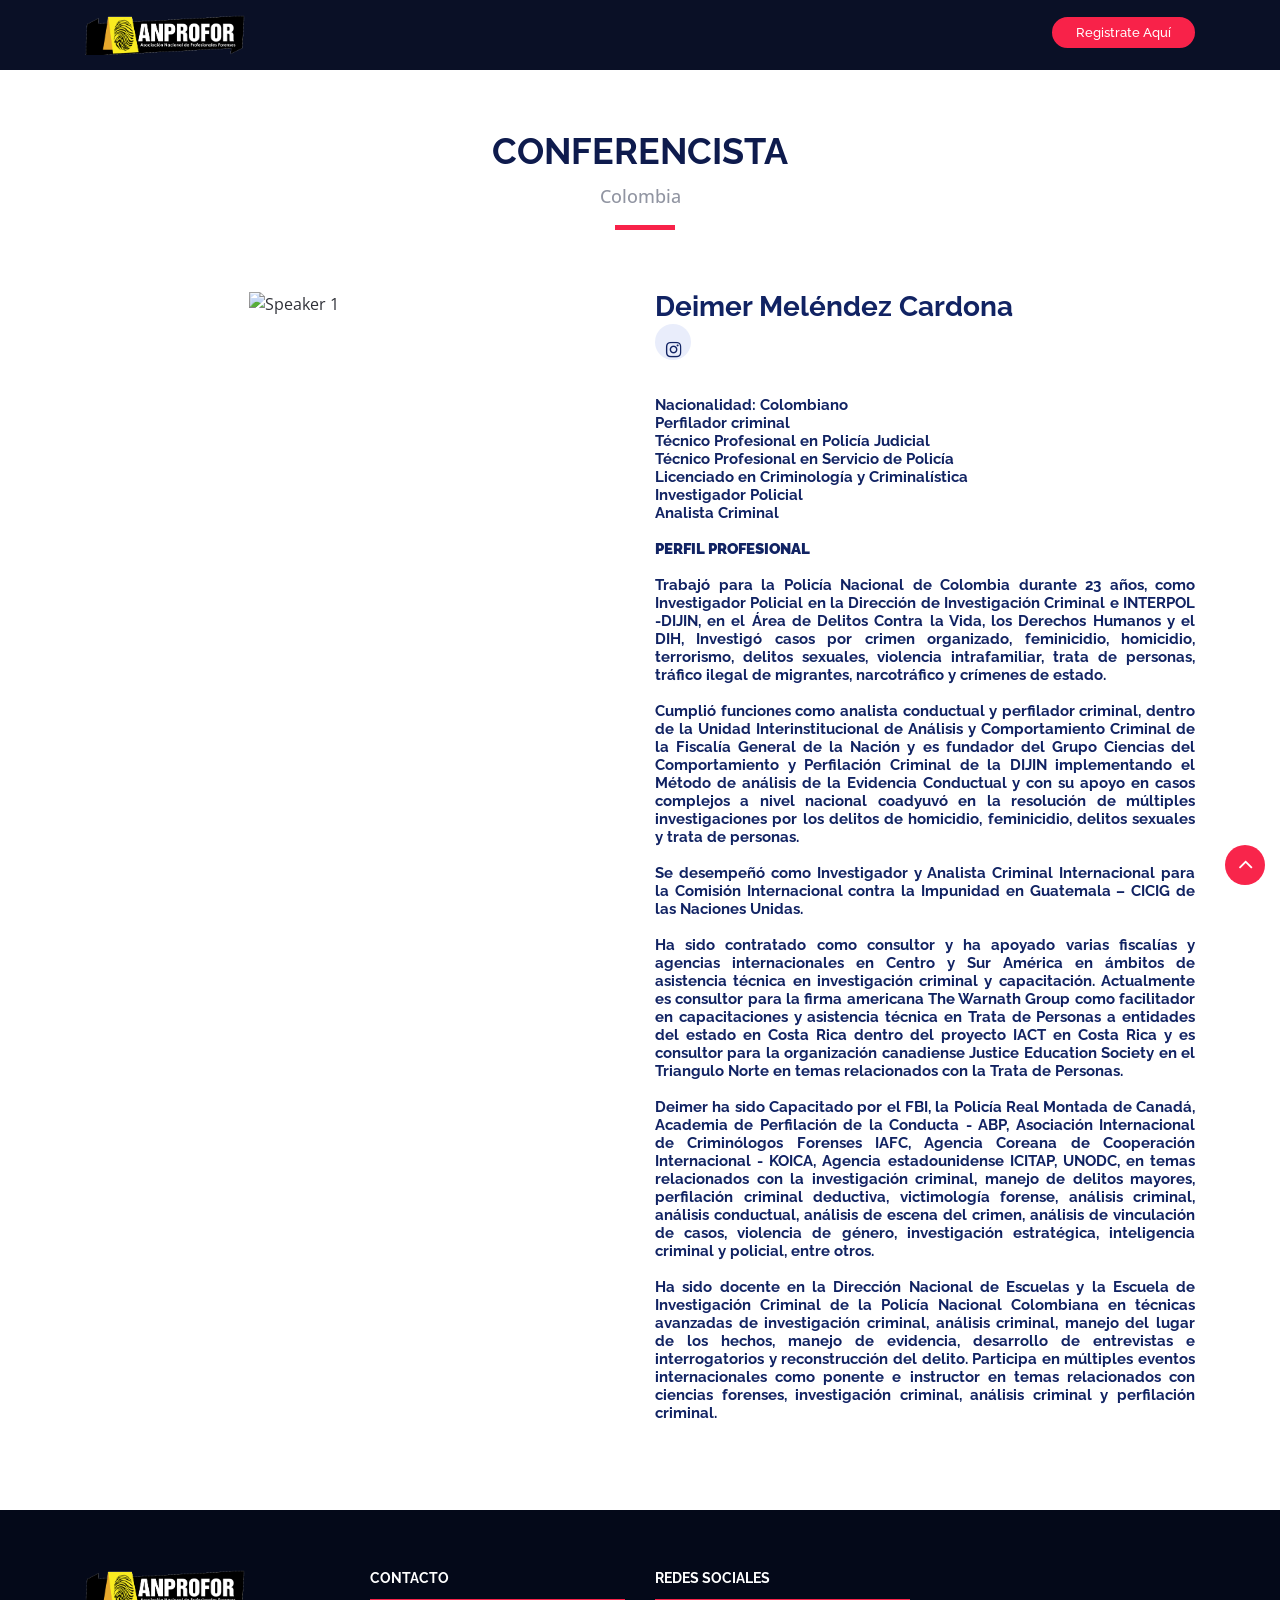
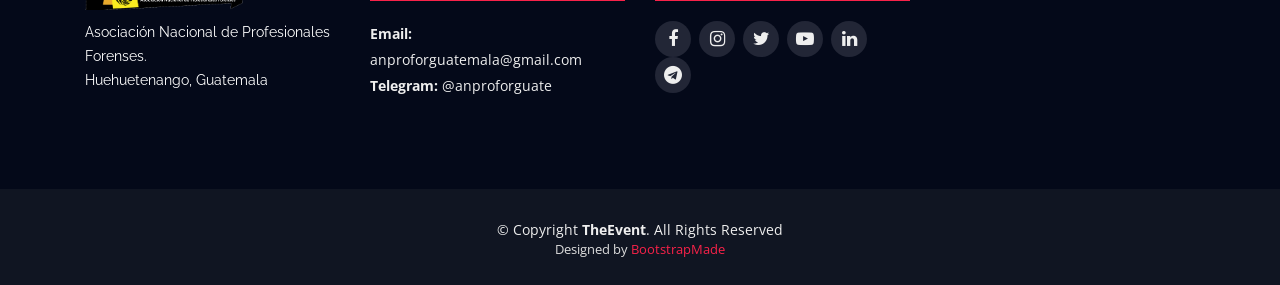
==== deimer.html @ 6fed06ab "Add files via upload" ====
<!DOCTYPE html>
<html lang="en">

<head>
  <meta charset="utf-8">
  <title>ANPROFOR - GUATEMALA</title>
  <meta content="width=device-width, initial-scale=1.0" name="viewport">
  <meta content="" name="keywords">
  <meta content="" name="description">

  <!-- Favicons -->
  <link href="img/favicon.png" rel="icon">
  <link href="img/apple-touch-icon.png" rel="apple-touch-icon">

  <!-- Google Fonts -->
  <link href="https://fonts.googleapis.com/css?family=Open+Sans:300,300i,400,400i,700,700i|Raleway:300,400,500,700,800" rel="stylesheet">

  <!-- Bootstrap CSS File -->
  <link href="lib/bootstrap/css/bootstrap.min.css" rel="stylesheet">

  <!-- Libraries CSS Files -->
  <link href="lib/font-awesome/css/font-awesome.min.css" rel="stylesheet">
  <link href="lib/animate/animate.min.css" rel="stylesheet">
  <link href="lib/venobox/venobox.css" rel="stylesheet">
  <link href="lib/owlcarousel/assets/owl.carousel.min.css" rel="stylesheet">

  <!-- Main Stylesheet File -->
  <link href="css/style.css" rel="stylesheet">

  <!-- =======================================================
    Theme Name: TheEvent
    Theme URL: https://bootstrapmade.com/theevent-conference-event-bootstrap-template/
    Author: BootstrapMade.com
    License: https://bootstrapmade.com/license/
  ======================================================= -->
</head>

<body>

  <!--==========================
    Header
  ============================-->
  <header id="header" class="header-fixed">
    <div class="container">

      <div id="logo" class="pull-left">
        <!-- Uncomment below if you prefer to use a text logo -->
        <!-- <h1><a href="#main">C<span>o</span>nf</a></h1>-->
        <a href="index.html#intro" class="scrollto"><img src="img/anpro2.png" alt="" title=""></a>
      </div>

      <nav id="nav-menu-container">
        <ul class="nav-menu">
          <li class="buy-tickets"><a href="https://forms.gle/Q6RXv6xpK8Po5b9C6">Registrate Aquí</a></li>
        </ul>
      </nav><!-- #nav-menu-container -->
    </div>
  </header><!-- #header -->

  <main id="main" class="main-page">

    <!--==========================
      Speaker Details Section
    ============================-->
    <section id="speakers-details" class="wow fadeIn">
      <div class="container">
        <div class="section-header">
          <h2>Conferencista</h2>
          <p>Colombia</p>
        </div>

        <div class="row">
          <div class="col-md-6">
           &nbsp&nbsp&nbsp&nbsp&nbsp&nbsp&nbsp&nbsp&nbsp&nbsp&nbsp&nbsp&nbsp&nbsp&nbsp&nbsp&nbsp&nbsp&nbsp&nbsp&nbsp&nbsp&nbsp&nbsp&nbsp&nbsp&nbsp&nbsp&nbsp&nbsp&nbsp&nbsp&nbsp&nbsp&nbsp&nbsp&nbsp&nbsp&nbsp&nbsp <img src="img/speakers/Deimer.jpg" alt="Speaker 1" class="img-fluid" width="250" height="250"  align="center">
          </div>

          <div class="col-md-6">
            <div class="details">
              <h2>Deimer Meléndez Cardona</2>
              <div class="social">                
              <a href="https://www.instagram.com/deimer_melendez/"> <i class="fa fa-instagram" aria-hidden="true"></i> </a>
                
              </div>
              <p align="justify">
                <br> Nacionalidad: Colombiano
                <br> Perfilador criminal
                <br> Técnico Profesional en Policía Judicial 
                <br> Técnico Profesional en Servicio de Policía
                <br> Licenciado en Criminología y Criminalística
                <br> Investigador Policial
                <br> Analista Criminal
               
                <br>
                <br><b>PERFIL PROFESIONAL</b>
                <br>
                <br> Trabajó para la Policía Nacional de Colombia durante 23 años, como Investigador Policial en la Dirección de Investigación Criminal e INTERPOL -DIJIN, en el Área de Delitos Contra la Vida, los Derechos Humanos y el DIH, Investigó casos por crimen organizado, feminicidio, homicidio, terrorismo, delitos sexuales, violencia intrafamiliar, trata de personas, tráfico ilegal de migrantes, narcotráfico y crímenes de estado.
                <br>
                <br> Cumplió funciones como analista conductual y perfilador criminal, dentro de la Unidad Interinstitucional de Análisis y Comportamiento Criminal de la Fiscalía General de la Nación y es fundador del Grupo Ciencias del Comportamiento y Perfilación Criminal de la DIJIN implementando el Método de análisis de la Evidencia Conductual y con su apoyo en casos complejos a nivel nacional coadyuvó en la resolución de múltiples investigaciones por los delitos de homicidio, feminicidio, delitos sexuales y trata de personas.
                <br>
                <br> Se desempeñó como Investigador y Analista Criminal Internacional para la Comisión Internacional contra la Impunidad en Guatemala – CICIG de las Naciones Unidas. 
                <br>
                <br> Ha sido contratado como consultor y ha apoyado varias fiscalías y agencias internacionales en Centro y Sur América en ámbitos de asistencia técnica en investigación criminal y capacitación. Actualmente es consultor para la firma americana The Warnath Group como facilitador en capacitaciones y asistencia técnica en Trata de Personas a entidades del estado en Costa Rica dentro del proyecto IACT en Costa Rica y es consultor para la organización canadiense Justice Education Society en el Triangulo Norte en temas relacionados con la Trata de Personas.
                <br>
                <br> Deimer ha sido Capacitado por el FBI, la Policía Real Montada de Canadá, Academia de Perfilación de la Conducta - ABP, Asociación Internacional de Criminólogos Forenses IAFC, Agencia Coreana de Cooperación Internacional - KOICA,  Agencia estadounidense ICITAP, UNODC, en temas relacionados con la investigación criminal, manejo de delitos mayores, perfilación criminal deductiva, victimología forense, análisis criminal, análisis conductual, análisis de escena del crimen, análisis de vinculación de casos, violencia de género, investigación estratégica, inteligencia criminal y policial, entre otros.
                <br>
                <br> Ha sido docente en la Dirección Nacional de Escuelas y la Escuela de Investigación Criminal de la Policía Nacional Colombiana en técnicas avanzadas de investigación criminal, análisis criminal, manejo del lugar de los hechos, manejo de evidencia, desarrollo de entrevistas e interrogatorios y reconstrucción del delito. Participa en múltiples eventos internacionales como ponente e instructor en temas relacionados con ciencias forenses, investigación criminal, análisis criminal y perfilación criminal.
                <br>
                <br>
              </p>
 
             
            </div>
          </div>
          
                

          
          
          
          
          
        </div>
      </div>

    </section>

  </main>


  <!--==========================
    Footer
  ============================-->
  <footer id="footer">
    <div class="footer-top">
      <div class="container">
        <div class="row">

          <div class="col-lg-3 col-md-6 footer-info">
            <img src="img/anpro2.png" alt="ANPROFOR">
            <p>Asociación Nacional de Profesionales Forenses.</p>
            <p>Huehuetenango, Guatemala</p>
          </div>

          
          <div class="col-lg-3 col-md-6 footer-contact">
            <h4>Contacto</h4>
           <p> <strong>Email:</strong> anproforguatemala@gmail.com 
            <br> <strong>Telegram:</strong> @anproforguate
            
          </div>


            <div class="col-lg-3 col-md-6 footer-contact">
            <h4>Redes Sociales</h4>
                        
            <div class="social-links">
              <a href="https://www.facebook.com/ANPROFOR/" class="facebook"><i class="fa fa-facebook"></i></a>
              <a href="https://www.instagram.com/anproforguate/?hl=es-la" class="instagram"><i class="fa fa-instagram"></i></a>
              <a href="https://twitter.com/anprofor" class="twitter"><i class="fa fa-twitter"></i></a>
              <a href="https://www.youtube.com/@anproforguate6027/streams" class="twitter"><i class="fa fa-youtube-play"></i></a> 
              <a href="https://www.linkedin.com/company/81955512" class="twitter"><i class="fa fa-linkedin" aria-hidden="true"></i></a>
              <a href="https://t.me/anprofor" class="twitter"><i class="fa fa-telegram" aria-hidden="true"></i></a> 


             </div>

          </div>

        </div>
      </div>
    </div>

    <div class="container">
      <div class="copyright">
        &copy; Copyright <strong>TheEvent</strong>. All Rights Reserved
      </div>
      <div class="credits">
        <!--
          All the links in the footer should remain intact.
          You can delete the links only if you purchased the pro version.
          Licensing information: https://bootstrapmade.com/license/
          Purchase the pro version with working PHP/AJAX contact form: https://bootstrapmade.com/buy/?theme=TheEvent
        -->
        Designed by <a href="https://bootstrapmade.com/">BootstrapMade</a>
      </div>
    </div>
  </footer><!-- #footer -->

  <a href="#" class="back-to-top"><i class="fa fa-angle-up"></i></a>

  <!-- JavaScript Libraries -->
  <script src="lib/jquery/jquery.min.js"></script>
  <script src="lib/jquery/jquery-migrate.min.js"></script>
  <script src="lib/bootstrap/js/bootstrap.bundle.min.js"></script>
  <script src="lib/easing/easing.min.js"></script>
  <script src="lib/superfish/hoverIntent.js"></script>
  <script src="lib/superfish/superfish.min.js"></script>
  <script src="lib/wow/wow.min.js"></script>
  <script src="lib/venobox/venobox.min.js"></script>
  <script src="lib/owlcarousel/owl.carousel.min.js"></script>

  <!-- Contact Form JavaScript File -->
  <script src="contactform/contactform.js"></script>

  <!-- Template Main Javascript File -->
  <script src="js/main.js"></script>
</body>

</html>
---- css/style.css ----
/*
  Theme Name: TheEvent
  Theme URL: https://bootstrapmade.com/theevent-conference-event-bootstrap-template/
  Author: BootstrapMade.com
  License: https://bootstrapmade.com/license/
*/

/*--------------------------------------------------------------
# General
--------------------------------------------------------------*/

body {
  background: #fff;
  color: #2f3138;
  font-family: "Open Sans", sans-serif;
}

a {
  color: #f82249;
  transition: 0.5s;
}

a:hover,
a:active,
a:focus {
  color: #f8234a;
  outline: none;
  text-decoration: none;
}

p {
  padding: 0;
  margin: 0 0 30px 0;
}

h1,
h2,
h3,
h4,
h5,
h6 {
  font-family: "Raleway", sans-serif;
  font-weight: 400;
  margin: 0 0 20px 0;
  padding: 0;
  color: #0e1b4d;
}

.main-page {
  margin-top: 70px;
}

.wow {
  visibility: hidden;
}

/* Prelaoder */

#preloader {
  position: fixed;
  left: 0;
  top: 0;
  z-index: 999;
  width: 100%;
  height: 100%;
  overflow: visible;
  background: #fff url("../img/preloader.svg") no-repeat center center;
}

/* Back to top button */

.back-to-top {
  position: fixed;
  display: none;
  background: #f82249;
  color: #fff;
  width: 40px;
  height: 40px;
  text-align: center;
  border-radius: 50px;
  right: 15px;
  bottom: 15px;
  transition: background 0.5s ease-in-out;
}

.back-to-top i {
  font-size: 24px;
  padding-top: 6px;
}

.back-to-top:focus {
  background: #e0072f;
  color: #fff;
  outline: none;
}

.back-to-top:hover {
  background: #e0072f;
  color: #fff;
}

/* Sections Header
--------------------------------*/

.section-header {
  margin-bottom: 60px;
  position: relative;
  padding-bottom: 20px;
}

.section-header::before {
  content: '';
  position: absolute;
  display: block;
  width: 60px;
  height: 5px;
  background: #f82249;
  bottom: 0;
  left: calc(50% - 25px);
}

.section-header h2 {
  font-size: 36px;
  text-transform: uppercase;
  text-align: center;
  font-weight: 700;
  margin-bottom: 10px;
}

.section-header p {
  text-align: center;
  padding: 0;
  margin: 0;
  font-size: 18px;
  font-weight: 500;
  color: #9195a2;
}

.section-with-bg {
  background-color: #f6f7fd;
}

/*--------------------------------------------------------------
# Header
--------------------------------------------------------------*/

#header {
  height: 90px;
  padding: 25px 0;
  position: fixed;
  left: 0;
  top: 0;
  right: 0;
  transition: all 0.5s;
  z-index: 997;
}

#header.header-scrolled,
#header.header-fixed {
  background: rgba(6, 12, 34, 0.98);
  height: 70px;
  padding: 15px 0;
  transition: all 0.5s;
}

#header #logo h1 {
  font-size: 36px;
  margin: 0;
  padding: 6px 0;
  line-height: 1;
  font-family: "Raleway", sans-serif;
  font-weight: 700;
  letter-spacing: 3px;
  text-transform: uppercase;
}

#header #logo h1 span {
  color: #f82249;
}

#header #logo h1 a,
#header #logo h1 a:hover {
  color: #fff;
}

#header #logo img {
  padding: 0;
  margin: 0;
  max-height: 40px;
}

/*--------------------------------------------------------------
# Navigation Menu
--------------------------------------------------------------*/

/* Nav Menu Essentials */

.nav-menu,
.nav-menu * {
  margin: 0;
  padding: 0;
  list-style: none;
}

.nav-menu ul {
  position: absolute;
  display: none;
  top: 100%;
  left: 0;
  z-index: 99;
}

.nav-menu li {
  position: relative;
  white-space: nowrap;
}

.nav-menu > li {
  float: left;
}

.nav-menu li:hover > ul,
.nav-menu li.sfHover > ul {
  display: block;
}

.nav-menu ul ul {
  top: 0;
  left: 100%;
}

.nav-menu ul li {
  min-width: 180px;
}

/* Nav Menu Arrows */

.sf-arrows .sf-with-ul {
  padding-right: 30px;
}

.sf-arrows .sf-with-ul:after {
  content: "\f107";
  position: absolute;
  right: 15px;
  font-family: FontAwesome;
  font-style: normal;
  font-weight: normal;
}

.sf-arrows ul .sf-with-ul:after {
  content: "\f105";
}

/* Nav Meu Container */

#nav-menu-container {
  float: right;
  margin: 0;
}

/* Nav Meu Styling */

.nav-menu a {
  padding: 8px;
  text-decoration: none;
  display: inline-block;
  color: rgba(202, 206, 221, 0.8);
  font-family: "Raleway", sans-serif;
  font-weight: 600;
  font-size: 14px;
  outline: none;
}

.nav-menu .menu-active a,
.nav-menu a:hover {
  color: #fff;
}

.nav-menu > li {
  margin-left: 8px;
}

.nav-menu > li > a:before {
  content: "";
  position: absolute;
  width: 0;
  height: 2px;
  bottom: 0;
  left: 0;
  background-color: #f82249;
  visibility: hidden;
  transition: all 0.3s ease-in-out 0s;
}

.nav-menu a:hover:before,
.nav-menu li:hover > a:before,
.nav-menu .menu-active > a:before {
  visibility: visible;
  width: 100%;
}

.nav-menu li.buy-tickets a {
  color: #fff;
  background: #f82249;
  padding: 7px 22px;
  border-radius: 50px;
  border: 2px solid #f82249;
  transition: all ease-in-out 0.3s;
  font-weight: 500;
  margin-left: 8px;
  margin-top: 2px;
  line-height: 1;
  font-size: 13px;
}

.nav-menu li.buy-tickets a:hover {
  background: none;
}

.nav-menu li.buy-tickets:hover a:before,
.nav-menu li.buy-tickets.menu-active a:before {
  visibility: hidden;
}

.nav-menu ul {
  margin: 4px 0 0 0;
  padding: 10px;
  box-shadow: 0px 0px 30px rgba(127, 137, 161, 0.25);
  background: #fff;
  border-radius: 3px;
}

.nav-menu ul li {
  transition: 0.3s;
}

.nav-menu ul li a {
  padding: 10px;
  color: #060c22;
  transition: 0.3s;
  display: block;
  font-size: 13px;
  text-transform: none;
  border-radius: 3px;
}

.nav-menu ul li:hover > a {
  background: #f82249;
  color: #fff;
}

.nav-menu ul ul {
  margin: 0;
}

/* Mobile Nav Toggle */

#mobile-nav-toggle {
  position: fixed;
  right: 0;
  top: 0;
  z-index: 999;
  margin: 15px 15px 0 0;
  border: 0;
  background: none;
  font-size: 24px;
  display: none;
  transition: all 0.4s;
  outline: none;
  cursor: pointer;
}

#mobile-nav-toggle i {
  color: #fff;
}

/* Mobile Nav Styling */

#mobile-nav {
  position: fixed;
  top: 0;
  padding-top: 18px;
  bottom: 0;
  z-index: 998;
  background: rgba(6, 12, 34, 0.9);
  left: -260px;
  width: 260px;
  overflow-y: auto;
  transition: 0.4s;
}

#mobile-nav ul {
  padding: 0;
  margin: 0;
  list-style: none;
}

#mobile-nav ul li {
  position: relative;
}

#mobile-nav ul li a {
  color: #fff;
  font-size: 17px;
  overflow: hidden;
  padding: 10px 22px 10px 15px;
  position: relative;
  text-decoration: none;
  width: 100%;
  display: block;
  outline: none;
}

#mobile-nav ul li a:hover {
  color: #f82249;
}

#mobile-nav ul li li {
  padding-left: 30px;
}

#mobile-nav ul .menu-has-children i {
  position: absolute;
  right: 0;
  z-index: 99;
  padding: 15px;
  cursor: pointer;
  color: #fff;
}

#mobile-nav ul .menu-has-children i.fa-chevron-up {
  color: #f82249;
}

#mobile-nav ul .menu-item-active {
  color: #f82249;
}

#mobile-body-overly {
  width: 100%;
  height: 100%;
  z-index: 997;
  top: 0;
  left: 0;
  position: fixed;
  background: rgba(6, 12, 34, 0.8);
  display: none;
}

/* Mobile Nav body classes */

body.mobile-nav-active {
  overflow: hidden;
}

body.mobile-nav-active #mobile-nav {
  left: 0;
}

body.mobile-nav-active #mobile-nav-toggle {
  color: #fff;
}

/*--------------------------------------------------------------
# Intro Section
--------------------------------------------------------------*/

#intro {
  width: 100%;
  height: 100vh;
  background: url(../img/bg.jpg) top center;
  background-size: cover;
  overflow: hidden;
  position: relative;
}

#intro:before {
  content: "";
  background: rgba(6, 12, 34, 0.8);
  position: absolute;
  bottom: 0;
  top: 0;
  left: 0;
  right: 0;
}

#intro .intro-container {
  position: absolute;
  bottom: 0;
  left: 0;
  top: 90px;
  right: 0;
  display: -webkit-box;
  display: -ms-flexbox;
  display: flex;
  -webkit-box-pack: center;
  -ms-flex-pack: center;
  justify-content: center;
  -webkit-box-align: center;
  -ms-flex-align: center;
  align-items: center;
  -webkit-box-orient: vertical;
  -webkit-box-direction: normal;
  -ms-flex-direction: column;
  flex-direction: column;
  text-align: center;
  padding: 0 15px;
}

#intro h1 {
  color: #fff;
  font-family: "Raleway", sans-serif;
  font-size: 56px;
  font-weight: 600;
  text-transform: uppercase;
}

#intro h1 span {
  color: #f82249;
}

#intro p {
  color: #ebebeb;
  font-weight: 700;
  font-size: 20px;
}

#intro .play-btn {
  width: 94px;
  height: 94px;
  background: radial-gradient(#f82249 50%, rgba(101, 111, 150, 0.15) 52%);
  border-radius: 50%;
  display: block;
  position: relative;
  overflow: hidden;
}

#intro .play-btn::after {
  content: '';
  position: absolute;
  left: 50%;
  top: 50%;
  -webkit-transform: translateX(-40%) translateY(-50%);
  transform: translateX(-40%) translateY(-50%);
  width: 0;
  height: 0;
  border-top: 10px solid transparent;
  border-bottom: 10px solid transparent;
  border-left: 15px solid #fff;
  z-index: 100;
  transition: all 400ms cubic-bezier(0.55, 0.055, 0.675, 0.19);
}

#intro .play-btn:before {
  content: '';
  position: absolute;
  width: 120px;
  height: 120px;
  -webkit-animation-delay: 0s;
  animation-delay: 0s;
  -webkit-animation: pulsate-btn 2s;
  animation: pulsate-btn 2s;
  -webkit-animation-direction: forwards;
  animation-direction: forwards;
  -webkit-animation-iteration-count: infinite;
  animation-iteration-count: infinite;
  -webkit-animation-timing-function: steps;
  animation-timing-function: steps;
  opacity: 1;
  border-radius: 50%;
  border: 2px solid rgba(163, 163, 163, 0.4);
  top: -15%;
  left: -15%;
  background: rgba(198, 16, 0, 0);
}

#intro .play-btn:hover::after {
  border-left: 15px solid #f82249;
  -webkit-transform: scale(20);
  transform: scale(20);
}

#intro .play-btn:hover::before {
  content: '';
  position: absolute;
  left: 50%;
  top: 50%;
  -webkit-transform: translateX(-40%) translateY(-50%);
  transform: translateX(-40%) translateY(-50%);
  width: 0;
  height: 0;
  border: none;
  border-top: 10px solid transparent;
  border-bottom: 10px solid transparent;
  border-left: 15px solid #fff;
  z-index: 200;
  -webkit-animation: none;
  animation: none;
  border-radius: 0;
}

#intro .about-btn {
  font-family: "Raleway", sans-serif;
  font-weight: 500;
  font-size: 14px;
  letter-spacing: 1px;
  display: inline-block;
  padding: 12px 32px;
  border-radius: 50px;
  transition: 0.5s;
  line-height: 1;
  margin: 10px;
  color: #fff;
  -webkit-animation-delay: 0.8s;
  animation-delay: 0.8s;
  border: 2px solid #f82249;
}

#intro .about-btn:hover {
  background: #f82249;
  color: #fff;
}

@-webkit-keyframes pulsate-btn {
  0% {
    -webkit-transform: scale(0.6, 0.6);
    transform: scale(0.6, 0.6);
    opacity: 1;
  }

  100% {
    -webkit-transform: scale(1, 1);
    transform: scale(1, 1);
    opacity: 0;
  }
}

@keyframes pulsate-btn {
  0% {
    -webkit-transform: scale(0.6, 0.6);
    transform: scale(0.6, 0.6);
    opacity: 1;
  }

  100% {
    -webkit-transform: scale(1, 1);
    transform: scale(1, 1);
    opacity: 0;
  }
}

/*--------------------------------------------------------------
# About Section
--------------------------------------------------------------*/

#about {
  background: url("../img/about-bg.jpg");
  background-size: cover;
  overflow: hidden;
  position: relative;
  color: #fff;
  padding: 60px 0 40px 0;
}

#about:before {
  content: "";
  background: rgba(13, 20, 41, 0.8);
  position: absolute;
  bottom: 0;
  top: 0;
  left: 0;
  right: 0;
}

#about h2 {
  font-size: 36px;
  font-weight: bold;
  margin-bottom: 10px;
  color: #fff;
}

#about h3 {
  font-size: 18px;
  font-weight: bold;
  text-transform: uppercase;
  margin-bottom: 10px;
  color: #fff;
}

#about p {
  font-size: 14px;
  margin-bottom: 20px;
  color: #fff;
}

/*--------------------------------------------------------------
# Speakers Section
--------------------------------------------------------------*/

#speakers {
  padding: 60px 0 30px 0;
}

#speakers .speaker {
  position: relative;
  overflow: hidden;
  margin-bottom: 30px;
}

#speakers .speaker .details {
  background: rgba(6, 12, 34, 0.76);
  position: absolute;
  left: 0;
  bottom: -30px;
  right: 0;
  text-align: center;
  padding-top: 10px;
  transition: all 300ms cubic-bezier(0.645, 0.045, 0.355, 1);
}

#speakers .speaker .details h3 {
  color: #fff;
  font-size: 22px;
  font-weight: 600;
  margin-bottom: 5px;
}

#speakers .speaker .details p {
  color: #fff;
  font-size: 15px;
  margin-bottom: 10px;
  font-style: italic;
}

#speakers .speaker .details .social {
  height: 30px;
}

#speakers .speaker .details a {
  color: #fff;
}

#speakers .speaker .details a:hover {
  color: #f82249;
}

#speakers .speaker:hover .details {
  bottom: 0;
}

#speakers-details {
  padding: 60px 0;
}

#speakers-details .details h2 {
  color: #112363;
  font-size: 28px;
  font-weight: 700;
  margin-bottom: 10px;
}

#speakers-details .details .social {
  margin-bottom: 15px;
}

#speakers-details .details .social a {
  background: #e9edfb;
  color: #112363;
  line-height: 1;
  display: inline-block;
  text-align: center;
  border-radius: 50%;
  width: 36px;
  height: 36px;
  padding-top: 9px;
}

#speakers-details .details .social a:hover {
  background: #f82249;
  color: #fff;
}

#speakers-details .details .social a i {
  font-size: 18px;
}

#speakers-details .details p {
  color: #112363;
  font-size: 15px;
  margin-bottom: 10px;
}

/*--------------------------------------------------------------
# Schedule Section
--------------------------------------------------------------*/

#schedule {
  padding: 60px 0 60px 0;
}

#schedule .nav-tabs {
  text-align: center;
  margin: auto;
  display: block;
  border-bottom: 0;
  margin-bottom: 30px;
}

#schedule .nav-tabs li {
  display: inline-block;
  margin-bottom: 0;
}

#schedule .nav-tabs a {
  border: none;
  border-radius: 50px;
  font-weight: 600;
  background-color: #0e1b4d;
  color: #fff;
  padding: 10px 100px;
}

#schedule .nav-tabs a.active {
  background-color: #f82249;
  color: #fff;
}

#schedule .sub-heading {
  text-align: center;
  font-size: 18px;
  font-style: italic;
  margin: 0 auto 30px auto;
}

#schedule .tab-pane {
  transition: ease-in-out .2s;
}

#schedule .schedule-item {
  border-bottom: 1px solid #cad4f6;
  padding-top: 15px;
  padding-bottom: 15px;
  transition: background-color ease-in-out 0.3s;
}

#schedule .schedule-item:hover {
  background-color: #fff;
}

#schedule .schedule-item time {
  padding-bottom: 5px;
  display: inline-block;
}

#schedule .schedule-item .speaker {
  width: 60px;
  height: 60px;
  overflow: hidden;
  border-radius: 50%;
  float: left;
  margin: 0 10px 10px 0;
}

#schedule .schedule-item .speaker img {
  height: 100%;
  -webkit-transform: translateX(-50%);
  transform: translateX(-50%);
  margin-left: 50%;
  transition: all ease-in-out 0.3s;
}

#schedule .schedule-item h4 {
  font-size: 18px;
  font-weight: 600;
  margin-bottom: 5px;
}

#schedule .schedule-item h4 span {
  font-style: italic;
  color: #19328e;
  font-weight: normal;
  font-size: 16px;
}

#schedule .schedule-item p {
  font-style: italic;
  color: #152b79;
  margin-bottom: 0;
}

/*--------------------------------------------------------------
# Venue Section
--------------------------------------------------------------*/

#venue {
  padding: 60px 0;
}

#venue .container-fluid {
  margin-bottom: 3px;
}

#venue .venue-map iframe {
  width: 100%;
  height: 100%;
  min-height: 300px;
}

#venue .venue-info {
  background: url("../img/venue-info-bg.jpg") top center no-repeat;
  background-size: cover;
  position: relative;
  padding-top: 60px;
  padding-bottom: 60px;
}

#venue .venue-info:before {
  content: "";
  background: rgba(13, 20, 41, 0.8);
  position: absolute;
  bottom: 0;
  top: 0;
  left: 0;
  right: 0;
}

#venue .venue-info h3 {
  font-size: 36px;
  font-weight: 700;
  color: #fff;
}

#venue .venue-info p {
  color: #fff;
  margin-bottom: 0;
}

#venue .venue-gallery-container {
  padding-right: 12px;
}

#venue .venue-gallery {
  overflow: hidden;
  border-right: 3px solid #fff;
  border-bottom: 3px solid #fff;
}

#venue .venue-gallery img {
  transition: all ease-in-out 0.4s;
}

#venue .venue-gallery:hover img {
  -webkit-transform: scale(1.1);
  transform: scale(1.1);
}

/*--------------------------------------------------------------
# Hotels Section
--------------------------------------------------------------*/

#hotels {
  padding: 60px 0;
}

#hotels .hotel {
  border: 1px solid #e0e5fa;
  background: #fff;
  margin-bottom: 30px;
}

#hotels .hotel:hover .hotel-img img {
  -webkit-transform: scale(1.1);
  transform: scale(1.1);
}

#hotels .hotel-img {
  overflow: hidden;
  margin-bottom: 15px;
}

#hotels .hotel-img img {
  transition: 0.3s ease-in-out;
}

#hotels h3 {
  font-weight: 600;
  font-size: 20px;
  margin-bottom: 5px;
  padding: 0 20px;
}

#hotels a {
  color: #152b79;
}

#hotels a:hover {
  color: #f82249;
}

#hotels .stars {
  padding: 0 20px;
  margin-bottom: 5px;
}

#hotels .stars i {
  color: #ffc31d;
}

#hotels p {
  padding: 0 20px;
  margin-bottom: 20px;
  color: #060c22;
  font-style: italic;
  font-size: 15px;
}

/*--------------------------------------------------------------
# Gallery Section
--------------------------------------------------------------*/

#gallery {
  padding: 60px;
  overflow: hidden;
}

#gallery .owl-nav,
#gallery .owl-dots {
  margin-top: 25px;
  text-align: center;
}

#gallery .owl-item {
  border-left: 2px solid #fff;
  border-right: 2px solid #fff;
}

#gallery .owl-dot {
  display: inline-block;
  margin: 0 5px;
  width: 12px;
  height: 12px;
  border-radius: 50%;
  background-color: #ddd;
}

#gallery .owl-dot.active {
  background-color: #f82249;
}

#gallery .gallery-carousel .owl-stage-outer {
  overflow: visible;
}

#gallery .gallery-carousel .center {
  border: 6px solid #f82249;
  margin: -10px;
  box-sizing: content-box;
  padding: 4px;
  background: #fff;
  z-index: 1;
}

/*--------------------------------------------------------------
# supporters Section
--------------------------------------------------------------*/

#supporters {
  padding: 60px 0;
}

#supporters .supporters-wrap {
  border-top: 1px solid #e0e5fa;
  border-left: 1px solid #e0e5fa;
  margin-bottom: 30px;
}

#supporters .supporter-logo {
  padding: 30px;
  display: -webkit-box;
  display: -ms-flexbox;
  display: flex;
  -webkit-box-pack: center;
  -ms-flex-pack: center;
  justify-content: center;
  -webkit-box-align: center;
  -ms-flex-align: center;
  align-items: center;
  border-right: 1px solid #e0e5fa;
  border-bottom: 1px solid #e0e5fa;
  overflow: hidden;
  background: rgba(255, 255, 255, 0.5);
  height: 160px;
}

#supporters .supporter-logo:hover img {
  -webkit-transform: scale(1.2);
  transform: scale(1.2);
}

#supporters img {
  transition: all 0.4s ease-in-out;
}

/*--------------------------------------------------------------
# F.A.Q Section
--------------------------------------------------------------*/

#faq {
  padding: 60px 0;
}

#faq #faq-list {
  padding: 0;
  list-style: none;
}

#faq #faq-list li {
  border-bottom: 1px solid #ddd;
}

#faq #faq-list a {
  padding: 18px 0;
  display: block;
  position: relative;
  font-family: "Raleway", sans-serif;
  font-size: 16px;
  line-height: 24px;
  font-weight: 600;
  padding-right: 20px;
}

#faq #faq-list i {
  font-size: 24px;
  position: absolute;
  right: 0;
  top: 16px;
}

#faq #faq-list p {
  margin-bottom: 20px;
}

#faq #faq-list a.collapse {
  color: #f82249;
}

#faq #faq-list a.collapsed {
  color: #000;
}

#faq #faq-list a.collapsed i::before {
  content: "\f055" !important;
}

/*--------------------------------------------------------------
# Subscribe Section
--------------------------------------------------------------*/

#subscribe {
  padding: 60px;
  background: url(../img/subscribe-bg.jpg) center center no-repeat;
  background-size: cover;
  overflow: hidden;
  position: relative;
}

#subscribe:before {
  content: "";
  background: rgba(6, 12, 34, 0.6);
  position: absolute;
  bottom: 0;
  top: 0;
  left: 0;
  right: 0;
}

#subscribe .section-header h2,
#subscribe p {
  color: #fff;
}

#subscribe input {
  background: #fff;
  color: #060c22;
  border: 0;
  outline: none;
  margin: 0;
  padding: 9px 20px;
  border-radius: 50px;
  font-size: 14px;
}

#subscribe button {
  border: 0;
  padding: 9px 25px;
  cursor: pointer;
  background: #f82249;
  color: #fff;
  transition: all 0.3s ease;
  outline: none;
  font-size: 14px;
  border-radius: 50px;
}

#subscribe button:hover {
  background: #e0072f;
}

/*--------------------------------------------------------------
# Buy Tickets Section
--------------------------------------------------------------*/

#buy-tickets {
  padding: 60px 0;
}

#buy-tickets .card {
  border: none;
  border-radius: 5px;
  transition: all  0.3s ease-in-out;
  box-shadow: 0 10px 25px 0 rgba(6, 12, 34, 0.1);
}

#buy-tickets .card:hover {
  box-shadow: 0 10px 35px 0 rgba(6, 12, 34, 0.2);
}

#buy-tickets .card hr {
  margin: 25px 0;
}

#buy-tickets .card .card-title {
  margin: 10px 0;
  font-size: 14px;
  letter-spacing: 1px;
  font-weight: bold;
}

#buy-tickets .card .card-price {
  font-size: 48px;
  margin: 0;
}

#buy-tickets .card ul li {
  margin-bottom: 20px;
}

#buy-tickets .card .text-muted {
  opacity: 0.7;
}

#buy-tickets .card .btn {
  font-size: 15px;
  border-radius: 50px;
  padding: 10px 40px;
  transition: all 0.2s;
  background-color: #f82249;
  border: 0;
  color: #fff;
}

#buy-tickets .card .btn:hover {
  background-color: #e0072f;
}

#buy-tickets #buy-ticket-modal input,
#buy-tickets #buy-ticket-modal select {
  border-radius: 0;
}

#buy-tickets #buy-ticket-modal .btn {
  font-size: 15px;
  border-radius: 50px;
  padding: 10px 40px;
  transition: all 0.2s;
  background-color: #f82249;
  border: 0;
  color: #fff;
}

#buy-tickets #buy-ticket-modal .btn:hover {
  background-color: #e0072f;
}

/*--------------------------------------------------------------
# Contact Section
--------------------------------------------------------------*/

#contact {
  padding: 60px 0;
}

#contact .contact-info {
  margin-bottom: 20px;
  text-align: center;
}

#contact .contact-info i {
  font-size: 48px;
  display: inline-block;
  margin-bottom: 10px;
  color: #f82249;
}

#contact .contact-info address,
#contact .contact-info p {
  margin-bottom: 0;
  color: #112363;
}

#contact .contact-info h3 {
  font-size: 18px;
  margin-bottom: 15px;
  font-weight: bold;
  text-transform: uppercase;
  color: #112363;
}

#contact .contact-info a {
  color: #4869df;
}

#contact .contact-info a:hover {
  color: #f82249;
}

#contact .contact-address,
#contact .contact-phone,
#contact .contact-email {
  margin-bottom: 20px;
}

#contact .form #sendmessage {
  color: #f82249;
  border: 1px solid #f82249;
  display: none;
  text-align: center;
  padding: 15px;
  font-weight: 600;
  margin-bottom: 15px;
}

#contact .form #errormessage {
  color: red;
  display: none;
  border: 1px solid red;
  text-align: center;
  padding: 15px;
  font-weight: 600;
  margin-bottom: 15px;
}

#contact .form #sendmessage.show,
#contact .form #errormessage.show,
#contact .form .show {
  display: block;
}

#contact .form .validation {
  color: red;
  display: none;
  margin: 0 0 20px;
  font-weight: 400;
  font-size: 13px;
}

#contact .form input,
#contact .form textarea {
  padding: 10px 14px;
  border-radius: 0;
  box-shadow: none;
  font-size: 15px;
}

#contact .form button[type="submit"] {
  background: #f82249;
  border: 0;
  padding: 10px 40px;
  color: #fff;
  transition: 0.4s;
  border-radius: 50px;
  cursor: pointer;
}

#contact .form button[type="submit"]:hover {
  background: #e0072f;
}

/*--------------------------------------------------------------
# Footer
--------------------------------------------------------------*/

#footer {
  background: #101522;
  padding: 0 0 25px 0;
  color: #eee;
  font-size: 14px;
}

#footer .footer-top {
  background: #040919;
  padding: 60px 0 30px 0;
}

#footer .footer-top .footer-info {
  margin-bottom: 30px;
}

#footer .footer-top .footer-info h3 {
  font-size: 26px;
  margin: 0 0 20px 0;
  padding: 2px 0 2px 0;
  line-height: 1;
  font-family: "Raleway", sans-serif;
  font-weight: 700;
  color: #fff;
}

#footer .footer-top .footer-info img {
  height: 40px;
  margin-bottom: 10px;
}

#footer .footer-top .footer-info p {
  font-size: 14px;
  line-height: 24px;
  margin-bottom: 0;
  font-family: "Raleway", sans-serif;
  color: #fff;
}

#footer .footer-top .social-links a {
  font-size: 18px;
  display: inline-block;
  background: #222636;
  color: #eee;
  line-height: 1;
  padding: 8px 0;
  margin-right: 4px;
  border-radius: 50%;
  text-align: center;
  width: 36px;
  height: 36px;
  transition: 0.3s;
}

#footer .footer-top .social-links a:hover {
  background: #f82249;
  color: #fff;
}

#footer .footer-top h4 {
  font-size: 14px;
  font-weight: bold;
  color: #fff;
  text-transform: uppercase;
  position: relative;
  padding-bottom: 12px;
  border-bottom: 2px solid #f82249;
}

#footer .footer-top .footer-links {
  margin-bottom: 30px;
}

#footer .footer-top .footer-links ul {
  list-style: none;
  padding: 0;
  margin: 0;
}

#footer .footer-top .footer-links ul i {
  padding-right: 5px;
  color: #f82249;
  font-size: 18px;
}

#footer .footer-top .footer-links ul li {
  border-bottom: 1px solid #262c44;
  padding: 10px 0;
}

#footer .footer-top .footer-links ul li:first-child {
  padding-top: 0;
}

#footer .footer-top .footer-links ul a {
  color: #eee;
}

#footer .footer-top .footer-links ul a:hover {
  color: #f82249;
}

#footer .footer-top .footer-contact {
  margin-bottom: 30px;
}

#footer .footer-top .footer-contact p {
  line-height: 26px;
}

#footer .footer-top .footer-newsletter {
  margin-bottom: 30px;
}

#footer .footer-top .footer-newsletter input[type="email"] {
  border: 0;
  padding: 6px 8px;
  width: 65%;
}

#footer .footer-top .footer-newsletter input[type="submit"] {
  background: #f82249;
  border: 0;
  width: 35%;
  padding: 6px 0;
  text-align: center;
  color: #fff;
  transition: 0.3s;
  cursor: pointer;
}

#footer .footer-top .footer-newsletter input[type="submit"]:hover {
  background: #e0072f;
}

#footer .copyright {
  text-align: center;
  padding-top: 30px;
}

#footer .credits {
  text-align: center;
  font-size: 13px;
  color: #ddd;
}

/*--------------------------------------------------------------
# Responsive Media Queries
--------------------------------------------------------------*/

@media (min-width: 767px) {
  #subscribe input {
    min-width: 400px;
  }
}

@media (min-width: 768px) {
  #contact .contact-address,
  #contact .contact-phone,
  #contact .contact-email {
    padding: 20px 0;
  }

  #contact .contact-phone {
    border-left: 1px solid #ddd;
    border-right: 1px solid #ddd;
  }
}

@media (min-width: 991px) {
  #schedule .sub-heading {
    width: 75%;
  }
}

@media (min-width: 1024px) {
  #intro {
    background-attachment: fixed;
  }

  #about {
    background-attachment: fixed;
  }

  #subscribe {
    background-attachment: fixed;
  }
}

@media (max-width: 1199px) {
  #header .container {
    max-width: 100%;
  }

  .nav-menu a {
    padding: 8px 4px;
  }
}

@media (max-width: 991px) {
  #header {
    background: rgba(6, 12, 34, 0.98);
    height: 70px;
    padding: 15px 0;
    transition: all 0.5s;
  }

  #nav-menu-container {
    display: none;
  }

  #mobile-nav-toggle {
    display: inline;
  }

  #intro .intro-container {
    top: 70px;
  }

  #intro h1 {
    font-size: 34px;
  }

  #intro p {
    font-size: 16px;
  }

  #schedule .nav-tabs a {
    padding: 8px 60px;
  }
}

@media (max-width: 768px) {
  .back-to-top {
    bottom: 15px;
  }

  #faq #faq-list a {
    font-size: 18px;
  }

  #faq #faq-list i {
    top: 13px;
  }
}

@media (max-width: 767px) {
  #schedule .nav-tabs a {
    padding: 8px 50px;
  }
}

@media (max-width: 574px) {
  #venue .venue-info h3 {
    font-size: 24px;
  }
}

@media (max-width: 480px) {
  #schedule .nav-tabs a {
    padding: 8px 30px;
  }
}

@media (max-width: 460px) {
  #subscribe button {
    margin-top: 10px;
  }
}
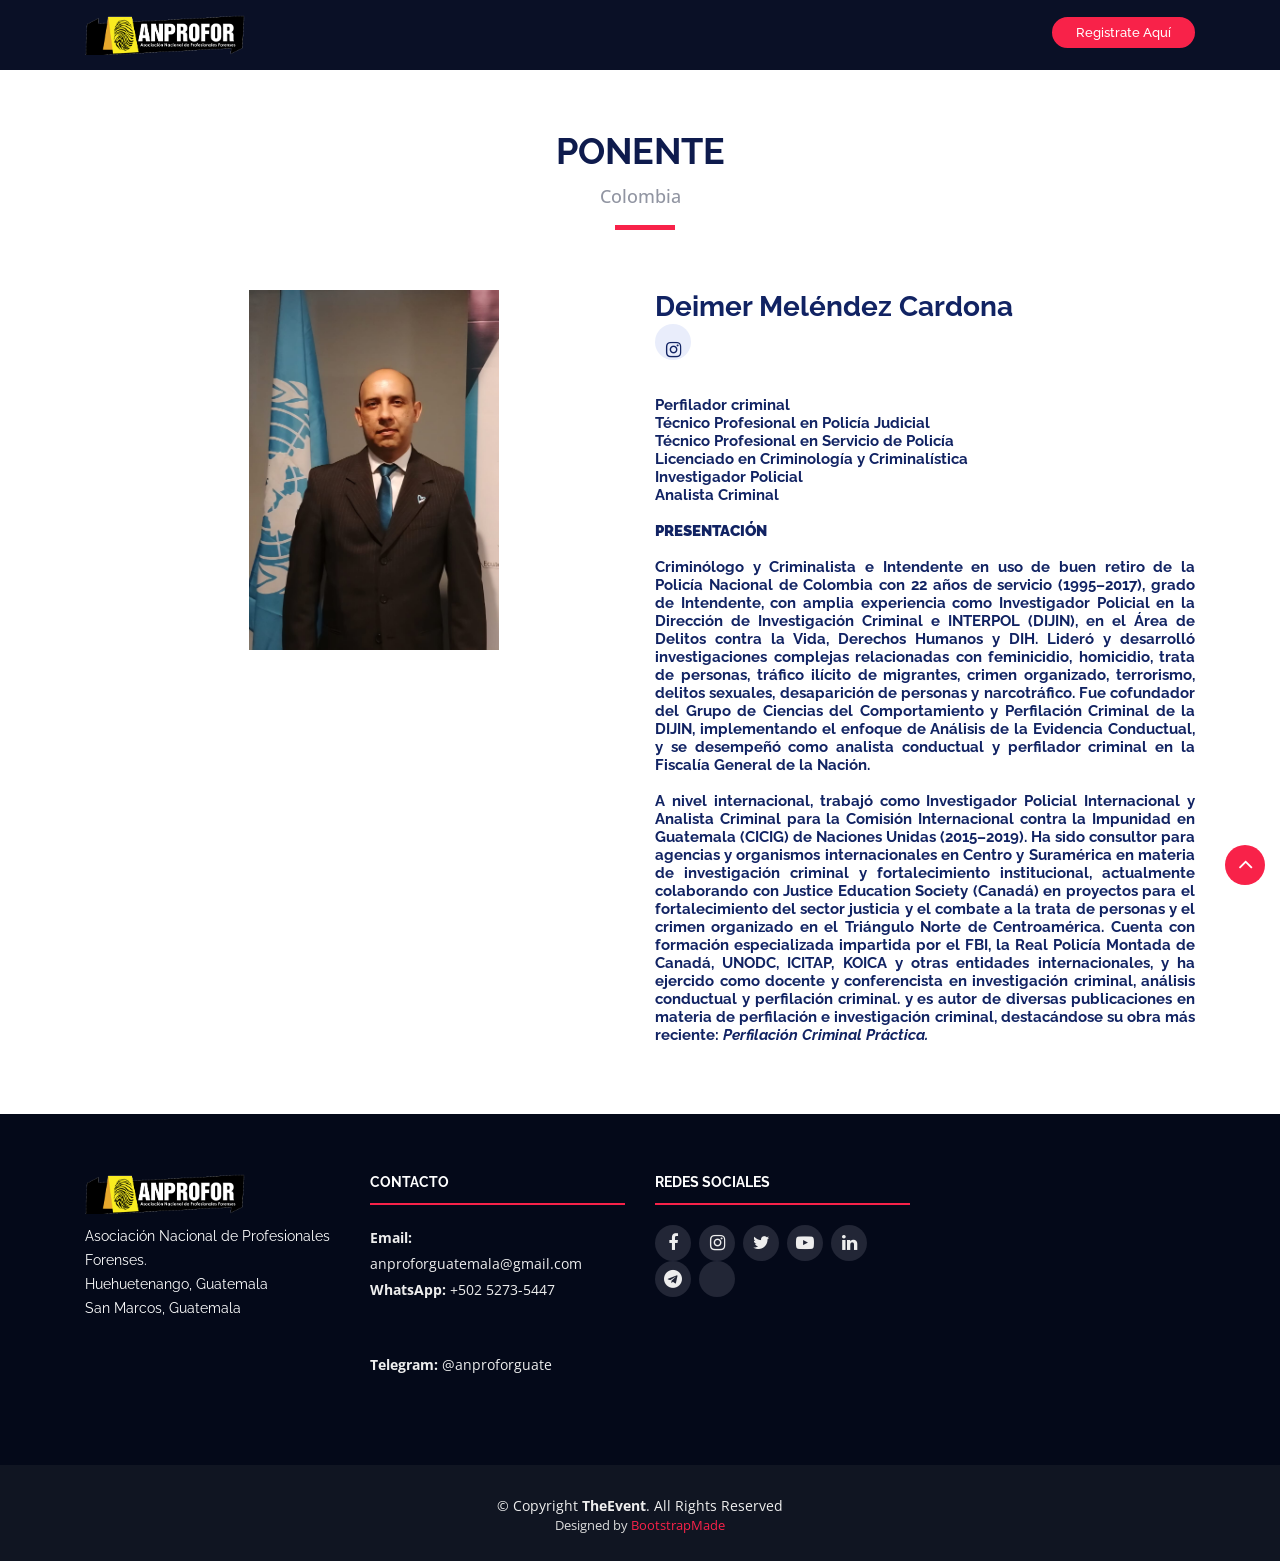
==== commit a2571cc4: "Update deimer.html" ====
--- a/deimer.html
+++ b/deimer.html
@@ -65,13 +65,13 @@
     <section id="speakers-details" class="wow fadeIn">
       <div class="container">
         <div class="section-header">
-          <h2>Conferencista</h2>
+          <h2>Ponente</h2>
           <p>Colombia</p>
         </div>
 
         <div class="row">
           <div class="col-md-6">
-           &nbsp&nbsp&nbsp&nbsp&nbsp&nbsp&nbsp&nbsp&nbsp&nbsp&nbsp&nbsp&nbsp&nbsp&nbsp&nbsp&nbsp&nbsp&nbsp&nbsp&nbsp&nbsp&nbsp&nbsp&nbsp&nbsp&nbsp&nbsp&nbsp&nbsp&nbsp&nbsp&nbsp&nbsp&nbsp&nbsp&nbsp&nbsp&nbsp&nbsp <img src="img/speakers/Deimer.jpg" alt="Speaker 1" class="img-fluid" width="250" height="250"  align="center">
+           &nbsp&nbsp&nbsp&nbsp&nbsp&nbsp&nbsp&nbsp&nbsp&nbsp&nbsp&nbsp&nbsp&nbsp&nbsp&nbsp&nbsp&nbsp&nbsp&nbsp&nbsp&nbsp&nbsp&nbsp&nbsp&nbsp&nbsp&nbsp&nbsp&nbsp&nbsp&nbsp&nbsp&nbsp&nbsp&nbsp&nbsp&nbsp&nbsp&nbsp <img src="img/speakers/Deimer.jpeg" alt="Speaker 1" class="img-fluid" width="250" height="250"  align="center">
           </div>
 
           <div class="col-md-6">
@@ -82,7 +82,6 @@
                 
               </div>
               <p align="justify">
-                <br> Nacionalidad: Colombiano
                 <br> Perfilador criminal
                 <br> Técnico Profesional en Policía Judicial 
                 <br> Técnico Profesional en Servicio de Policía
@@ -91,20 +90,18 @@
                 <br> Analista Criminal
                
                 <br>
-                <br><b>PERFIL PROFESIONAL</b>
-                <br>
-                <br> Trabajó para la Policía Nacional de Colombia durante 23 años, como Investigador Policial en la Dirección de Investigación Criminal e INTERPOL -DIJIN, en el Área de Delitos Contra la Vida, los Derechos Humanos y el DIH, Investigó casos por crimen organizado, feminicidio, homicidio, terrorismo, delitos sexuales, violencia intrafamiliar, trata de personas, tráfico ilegal de migrantes, narcotráfico y crímenes de estado.
-                <br>
-                <br> Cumplió funciones como analista conductual y perfilador criminal, dentro de la Unidad Interinstitucional de Análisis y Comportamiento Criminal de la Fiscalía General de la Nación y es fundador del Grupo Ciencias del Comportamiento y Perfilación Criminal de la DIJIN implementando el Método de análisis de la Evidencia Conductual y con su apoyo en casos complejos a nivel nacional coadyuvó en la resolución de múltiples investigaciones por los delitos de homicidio, feminicidio, delitos sexuales y trata de personas.
-                <br>
-                <br> Se desempeñó como Investigador y Analista Criminal Internacional para la Comisión Internacional contra la Impunidad en Guatemala – CICIG de las Naciones Unidas. 
-                <br>
-                <br> Ha sido contratado como consultor y ha apoyado varias fiscalías y agencias internacionales en Centro y Sur América en ámbitos de asistencia técnica en investigación criminal y capacitación. Actualmente es consultor para la firma americana The Warnath Group como facilitador en capacitaciones y asistencia técnica en Trata de Personas a entidades del estado en Costa Rica dentro del proyecto IACT en Costa Rica y es consultor para la organización canadiense Justice Education Society en el Triangulo Norte en temas relacionados con la Trata de Personas.
-                <br>
-                <br> Deimer ha sido Capacitado por el FBI, la Policía Real Montada de Canadá, Academia de Perfilación de la Conducta - ABP, Asociación Internacional de Criminólogos Forenses IAFC, Agencia Coreana de Cooperación Internacional - KOICA,  Agencia estadounidense ICITAP, UNODC, en temas relacionados con la investigación criminal, manejo de delitos mayores, perfilación criminal deductiva, victimología forense, análisis criminal, análisis conductual, análisis de escena del crimen, análisis de vinculación de casos, violencia de género, investigación estratégica, inteligencia criminal y policial, entre otros.
-                <br>
-                <br> Ha sido docente en la Dirección Nacional de Escuelas y la Escuela de Investigación Criminal de la Policía Nacional Colombiana en técnicas avanzadas de investigación criminal, análisis criminal, manejo del lugar de los hechos, manejo de evidencia, desarrollo de entrevistas e interrogatorios y reconstrucción del delito. Participa en múltiples eventos internacionales como ponente e instructor en temas relacionados con ciencias forenses, investigación criminal, análisis criminal y perfilación criminal.
-                <br>
+                <br><b>PRESENTACIÓN</b>
+                <br>
+                <br>
+                Criminólogo y Criminalista e Intendente en uso de buen retiro de la Policía Nacional de Colombia con 22 años de servicio (1995–2017), grado de Intendente, con amplia experiencia como Investigador Policial en la Dirección de Investigación Criminal e INTERPOL (DIJIN), en el Área de Delitos contra la Vida, Derechos Humanos y DIH. Lideró y desarrolló investigaciones complejas relacionadas con feminicidio, homicidio, trata de personas, tráfico ilícito de migrantes, crimen organizado, terrorismo, delitos sexuales, desaparición de personas y narcotráfico. Fue cofundador del Grupo de Ciencias del Comportamiento y Perfilación Criminal de la DIJIN, implementando el enfoque de Análisis de la Evidencia Conductual, y se desempeñó como analista conductual y perfilador criminal en la Fiscalía General de la Nación.
+                <br>
+                <br>
+                A nivel internacional, trabajó como Investigador Policial Internacional y Analista Criminal para la Comisión Internacional contra la Impunidad en Guatemala (CICIG) de Naciones Unidas (2015–2019). Ha sido consultor para agencias y organismos internacionales en Centro y Suramérica en materia de investigación criminal y fortalecimiento institucional, actualmente colaborando con Justice Education Society (Canadá) en proyectos para el fortalecimiento del sector justicia y el combate a la trata de personas y el crimen organizado en el Triángulo Norte de Centroamérica. Cuenta con formación especializada impartida por el FBI, la Real Policía Montada de Canadá, UNODC, ICITAP, KOICA y otras entidades internacionales, y ha ejercido como docente y conferencista en investigación criminal, análisis conductual y perfilación criminal. y es autor de diversas publicaciones en materia de perfilación e investigación criminal, destacándose su obra más reciente: <i>Perfilación Criminal Práctica.</i>
+
+
+
+                
+                
                 <br>
               </p>
  
@@ -139,13 +136,15 @@
             <img src="img/anpro2.png" alt="ANPROFOR">
             <p>Asociación Nacional de Profesionales Forenses.</p>
             <p>Huehuetenango, Guatemala</p>
+            <p>San Marcos, Guatemala</p>
           </div>
 
           
           <div class="col-lg-3 col-md-6 footer-contact">
             <h4>Contacto</h4>
            <p> <strong>Email:</strong> anproforguatemala@gmail.com 
-            <br> <strong>Telegram:</strong> @anproforguate
+              <br> <strong>WhatsApp:</strong> +502 5273-5447 </p>
+            <br> <strong>Telegram:</strong> @anproforguate<br> </p>
             
           </div>
 
@@ -160,6 +159,7 @@
               <a href="https://www.youtube.com/@anproforguate6027/streams" class="twitter"><i class="fa fa-youtube-play"></i></a> 
               <a href="https://www.linkedin.com/company/81955512" class="twitter"><i class="fa fa-linkedin" aria-hidden="true"></i></a>
               <a href="https://t.me/anprofor" class="twitter"><i class="fa fa-telegram" aria-hidden="true"></i></a> 
+               <a href="https://www.tiktok.com/@anprofor.guate?_t=ZM-8wYf11cmm3C&_r=1" ><i class="fa fa-tiktok" aria-hidden="true"></i></a> 
 
 
              </div>
--- a/css/style.css
+++ b/css/style.css
@@ -1660,3 +1660,57 @@
     margin-top: 10px;
   }
 }
+
+/* Menu Section */
+#restaurant-menu {
+	padding: 0 0 60px 0;
+}
+#restaurant-menu .section-title {
+	background: #444 url(../img/cron.jpg) center center no-repeat fixed;
+	background-size: cover;
+}
+#restaurant-menu .section-title h2 {
+	color: #fff;
+}
+#restaurant-menu img {
+	width: 300px;
+	box-shadow: 15px 0 #a7c44c;
+}
+#restaurant-menu h3 {
+	padding: 10px 0;
+	text-transform: uppercase;
+}
+#restaurant-menu .menu-section hr {
+	margin: 0 auto;
+}
+#restaurant-menu .menu-section {
+	margin: 0 20px 80px;
+}
+#restaurant-menu .menu-section-title {
+	font-size: 26px;
+	display: block;
+	font-weight: 500;
+	color: #444;
+	margin: 20px 0;
+	text-align: center;
+}
+#restaurant-menu .menu-item {
+	margin: 35px 0;
+	font-size: 18px;
+}
+#restaurant-menu .menu-item-name {
+	font-weight: 600;
+	font-size: 17px;
+	color: #555;
+	border-bottom: 2px dotted rgb(213, 213, 213);
+}
+#restaurant-menu .menu-item-description {
+	font-style: italic;
+	font-size: 15px;
+}
+#restaurant-menu .menu-item-price {
+	float: right;
+	font-weight: 600;
+	color: #555;
+	margin-top: -26px;
+}
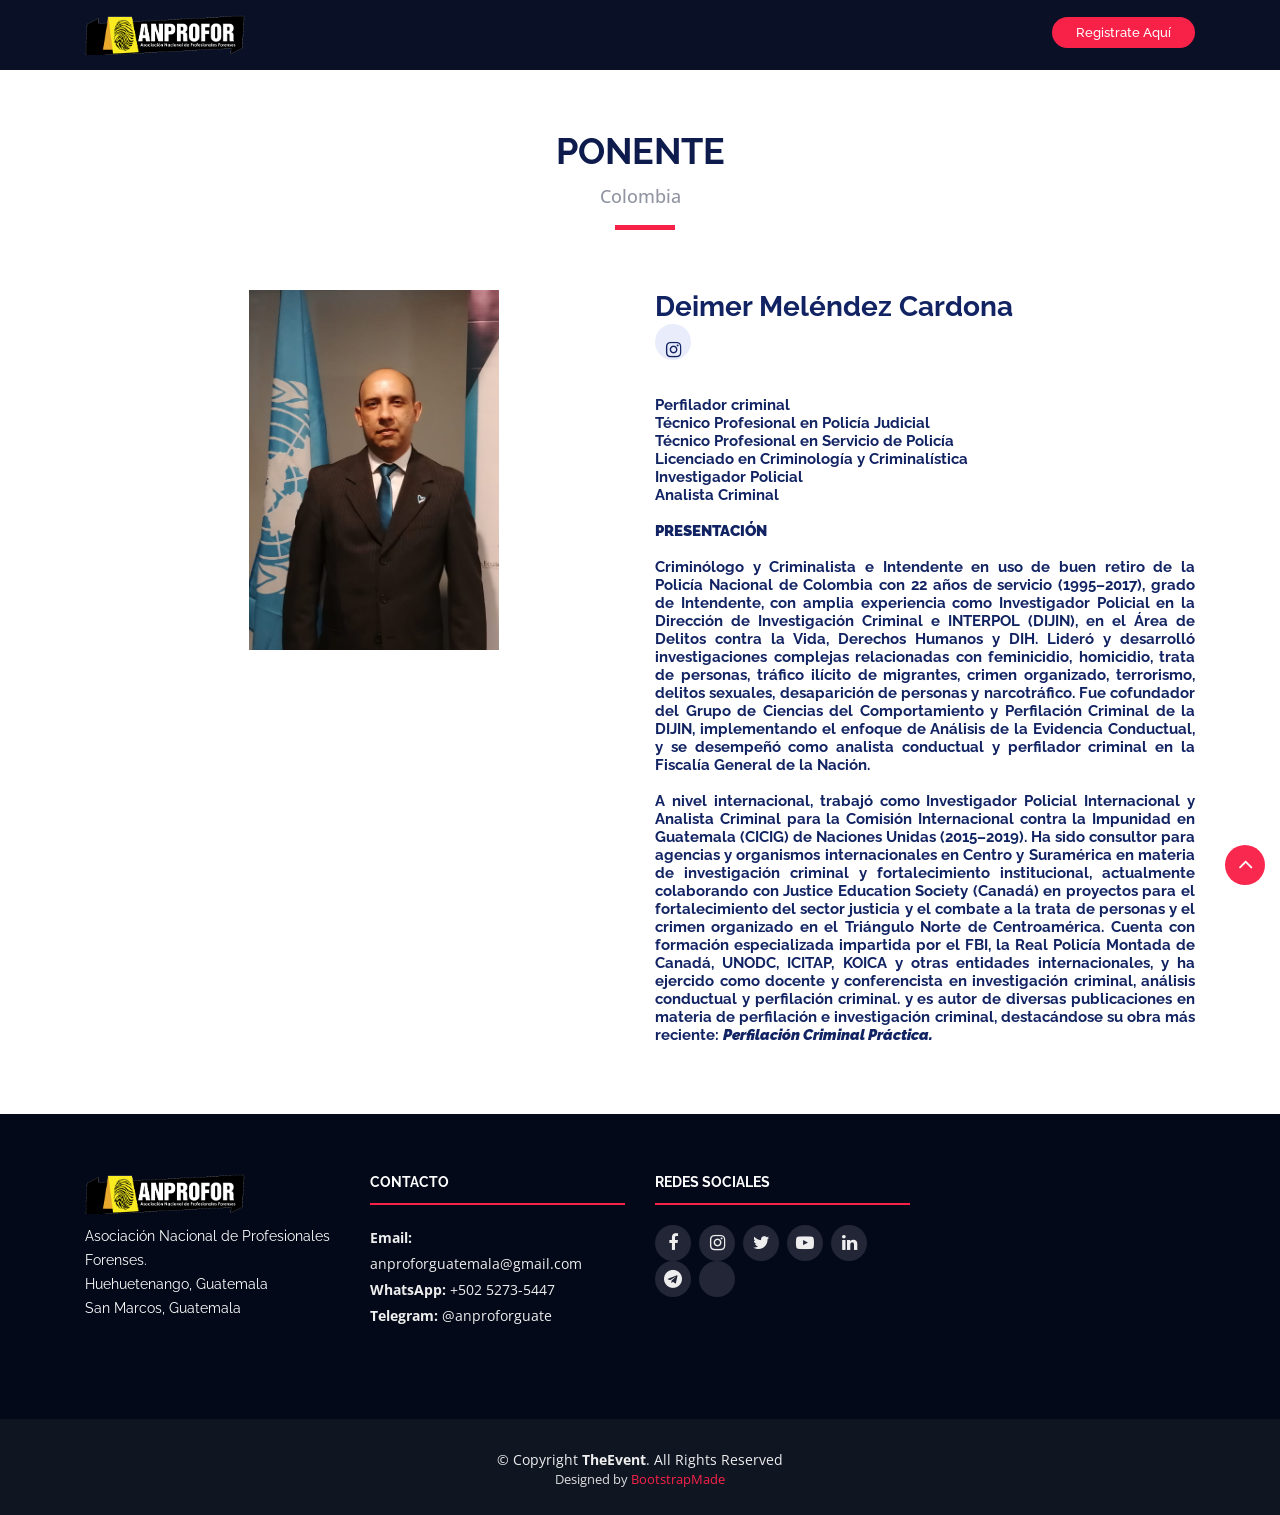
==== commit 2d30efa0: "Update deimer.html" ====
--- a/deimer.html
+++ b/deimer.html
@@ -93,10 +93,22 @@
                 <br><b>PRESENTACIÓN</b>
                 <br>
                 <br>
-                Criminólogo y Criminalista e Intendente en uso de buen retiro de la Policía Nacional de Colombia con 22 años de servicio (1995–2017), grado de Intendente, con amplia experiencia como Investigador Policial en la Dirección de Investigación Criminal e INTERPOL (DIJIN), en el Área de Delitos contra la Vida, Derechos Humanos y DIH. Lideró y desarrolló investigaciones complejas relacionadas con feminicidio, homicidio, trata de personas, tráfico ilícito de migrantes, crimen organizado, terrorismo, delitos sexuales, desaparición de personas y narcotráfico. Fue cofundador del Grupo de Ciencias del Comportamiento y Perfilación Criminal de la DIJIN, implementando el enfoque de Análisis de la Evidencia Conductual, y se desempeñó como analista conductual y perfilador criminal en la Fiscalía General de la Nación.
-                <br>
-                <br>
-                A nivel internacional, trabajó como Investigador Policial Internacional y Analista Criminal para la Comisión Internacional contra la Impunidad en Guatemala (CICIG) de Naciones Unidas (2015–2019). Ha sido consultor para agencias y organismos internacionales en Centro y Suramérica en materia de investigación criminal y fortalecimiento institucional, actualmente colaborando con Justice Education Society (Canadá) en proyectos para el fortalecimiento del sector justicia y el combate a la trata de personas y el crimen organizado en el Triángulo Norte de Centroamérica. Cuenta con formación especializada impartida por el FBI, la Real Policía Montada de Canadá, UNODC, ICITAP, KOICA y otras entidades internacionales, y ha ejercido como docente y conferencista en investigación criminal, análisis conductual y perfilación criminal. y es autor de diversas publicaciones en materia de perfilación e investigación criminal, destacándose su obra más reciente: <i>Perfilación Criminal Práctica.</i>
+                Criminólogo y Criminalista e Intendente en uso de buen retiro de la Policía Nacional de Colombia con 22 años de servicio (1995–2017),
+                grado de Intendente, con amplia experiencia como Investigador Policial en la Dirección de Investigación Criminal e INTERPOL (DIJIN),
+                en el Área de Delitos contra la Vida, Derechos Humanos y DIH. Lideró y desarrolló investigaciones complejas relacionadas con feminicidio,
+                homicidio, trata de personas, tráfico ilícito de migrantes, crimen organizado, terrorismo, delitos sexuales, desaparición de personas y
+                narcotráfico. Fue cofundador del Grupo de Ciencias del Comportamiento y Perfilación Criminal de la DIJIN, implementando el enfoque de Análisis
+                de la Evidencia Conductual, y se desempeñó como analista conductual y perfilador criminal en la Fiscalía General de la Nación.
+                <br>
+                <br>
+                A nivel internacional, trabajó como Investigador Policial Internacional y Analista Criminal para la Comisión Internacional 
+                contra la Impunidad en Guatemala (CICIG) de Naciones Unidas (2015–2019). Ha sido consultor para agencias y organismos 
+                internacionales en Centro y Suramérica en materia de investigación criminal y fortalecimiento institucional, actualmente colaborando
+                con Justice Education Society (Canadá) en proyectos para el fortalecimiento del sector justicia y el combate a la trata de personas y
+                el crimen organizado en el Triángulo Norte de Centroamérica. Cuenta con formación especializada impartida por el FBI, la Real Policía
+                Montada de Canadá, UNODC, ICITAP, KOICA y otras entidades internacionales, y ha ejercido como docente y conferencista en investigación
+                criminal, análisis conductual y perfilación criminal. y es autor de diversas publicaciones en materia de perfilación e investigación
+                criminal, destacándose su obra más reciente: <b><i>Perfilación Criminal Práctica.</i></b>
 
 
 
@@ -143,9 +155,9 @@
           <div class="col-lg-3 col-md-6 footer-contact">
             <h4>Contacto</h4>
            <p> <strong>Email:</strong> anproforguatemala@gmail.com 
-              <br> <strong>WhatsApp:</strong> +502 5273-5447 </p>
-            <br> <strong>Telegram:</strong> @anproforguate<br> </p>
-            
+           <br> <strong>WhatsApp:</strong> +502 5273-5447 
+             <strong>Telegram:</strong> @anproforguate<br> </p>
+         
           </div>
 
 
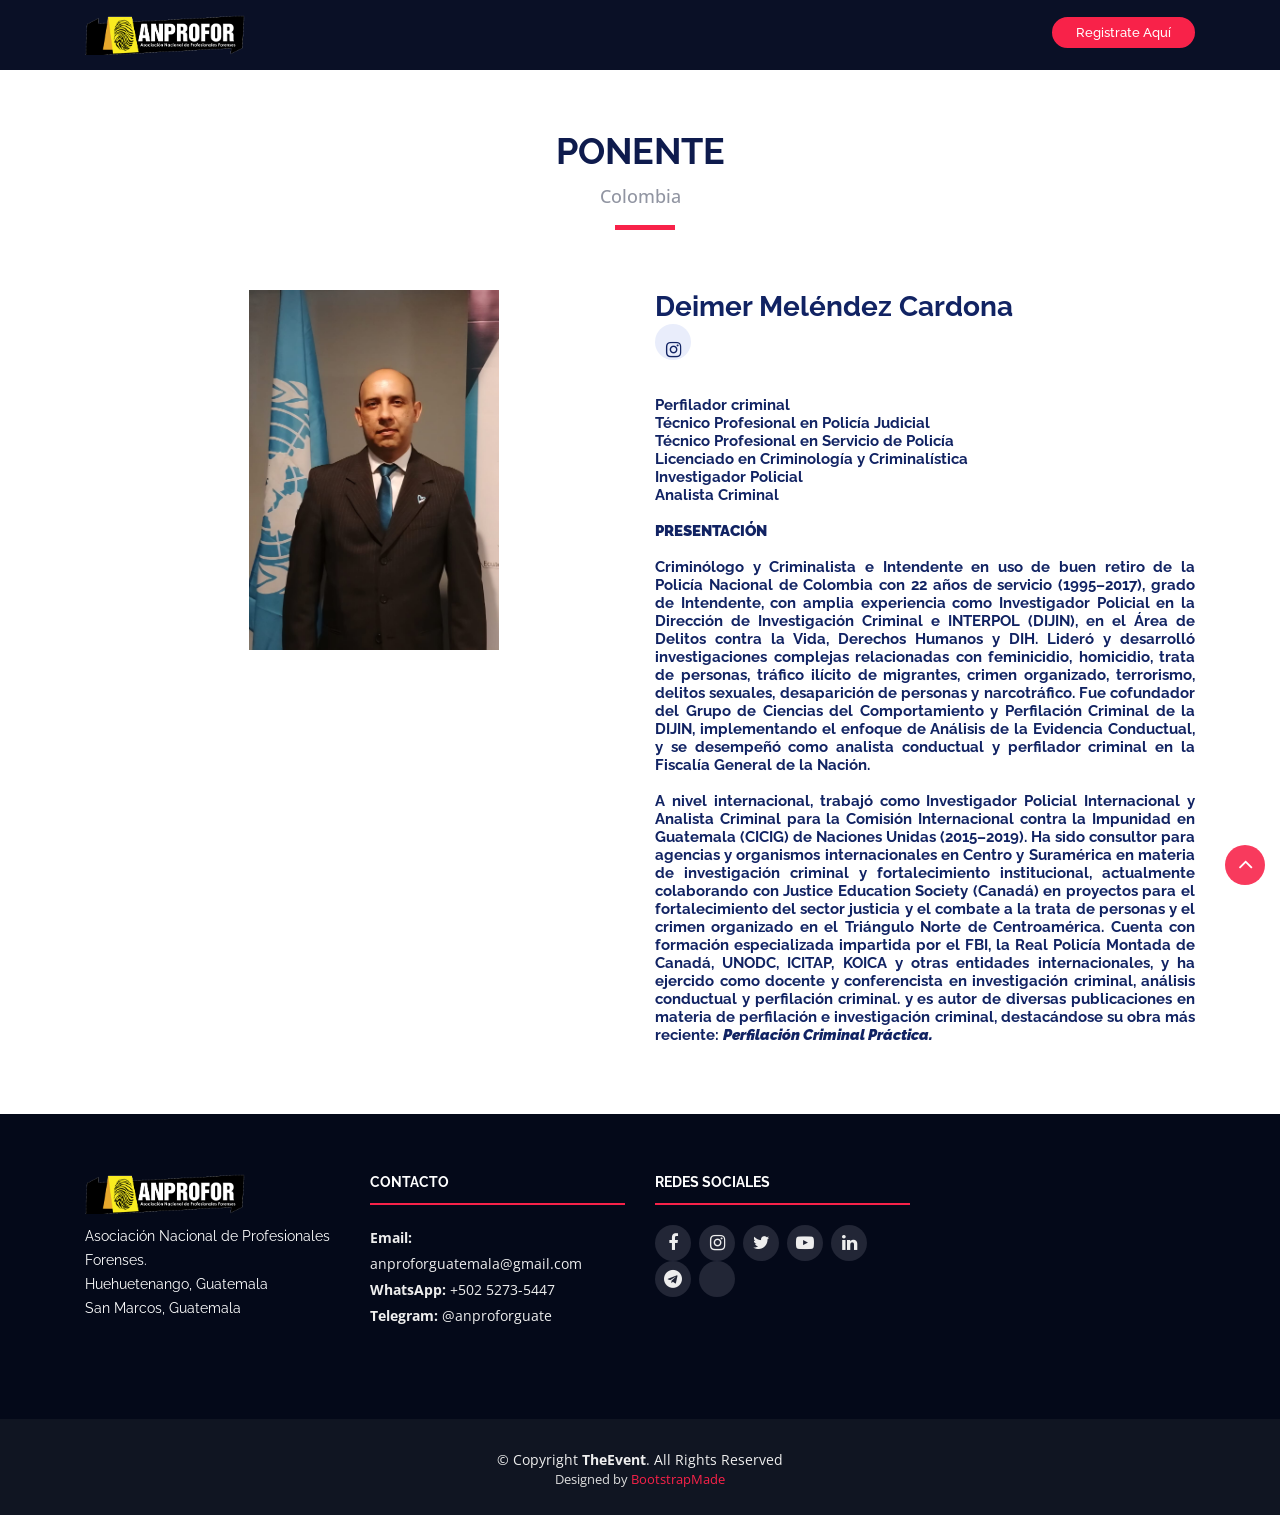
==== commit 08518176: "Update deimer.html" ====
--- a/deimer.html
+++ b/deimer.html
@@ -51,7 +51,7 @@
 
       <nav id="nav-menu-container">
         <ul class="nav-menu">
-          <li class="buy-tickets"><a href="https://forms.gle/Q6RXv6xpK8Po5b9C6">Registrate Aquí</a></li>
+          <li class="buy-tickets"><a href="https://forms.gle/gc2SAbp6pkbdzi6x5">Registrate Aquí</a></li>
         </ul>
       </nav><!-- #nav-menu-container -->
     </div>
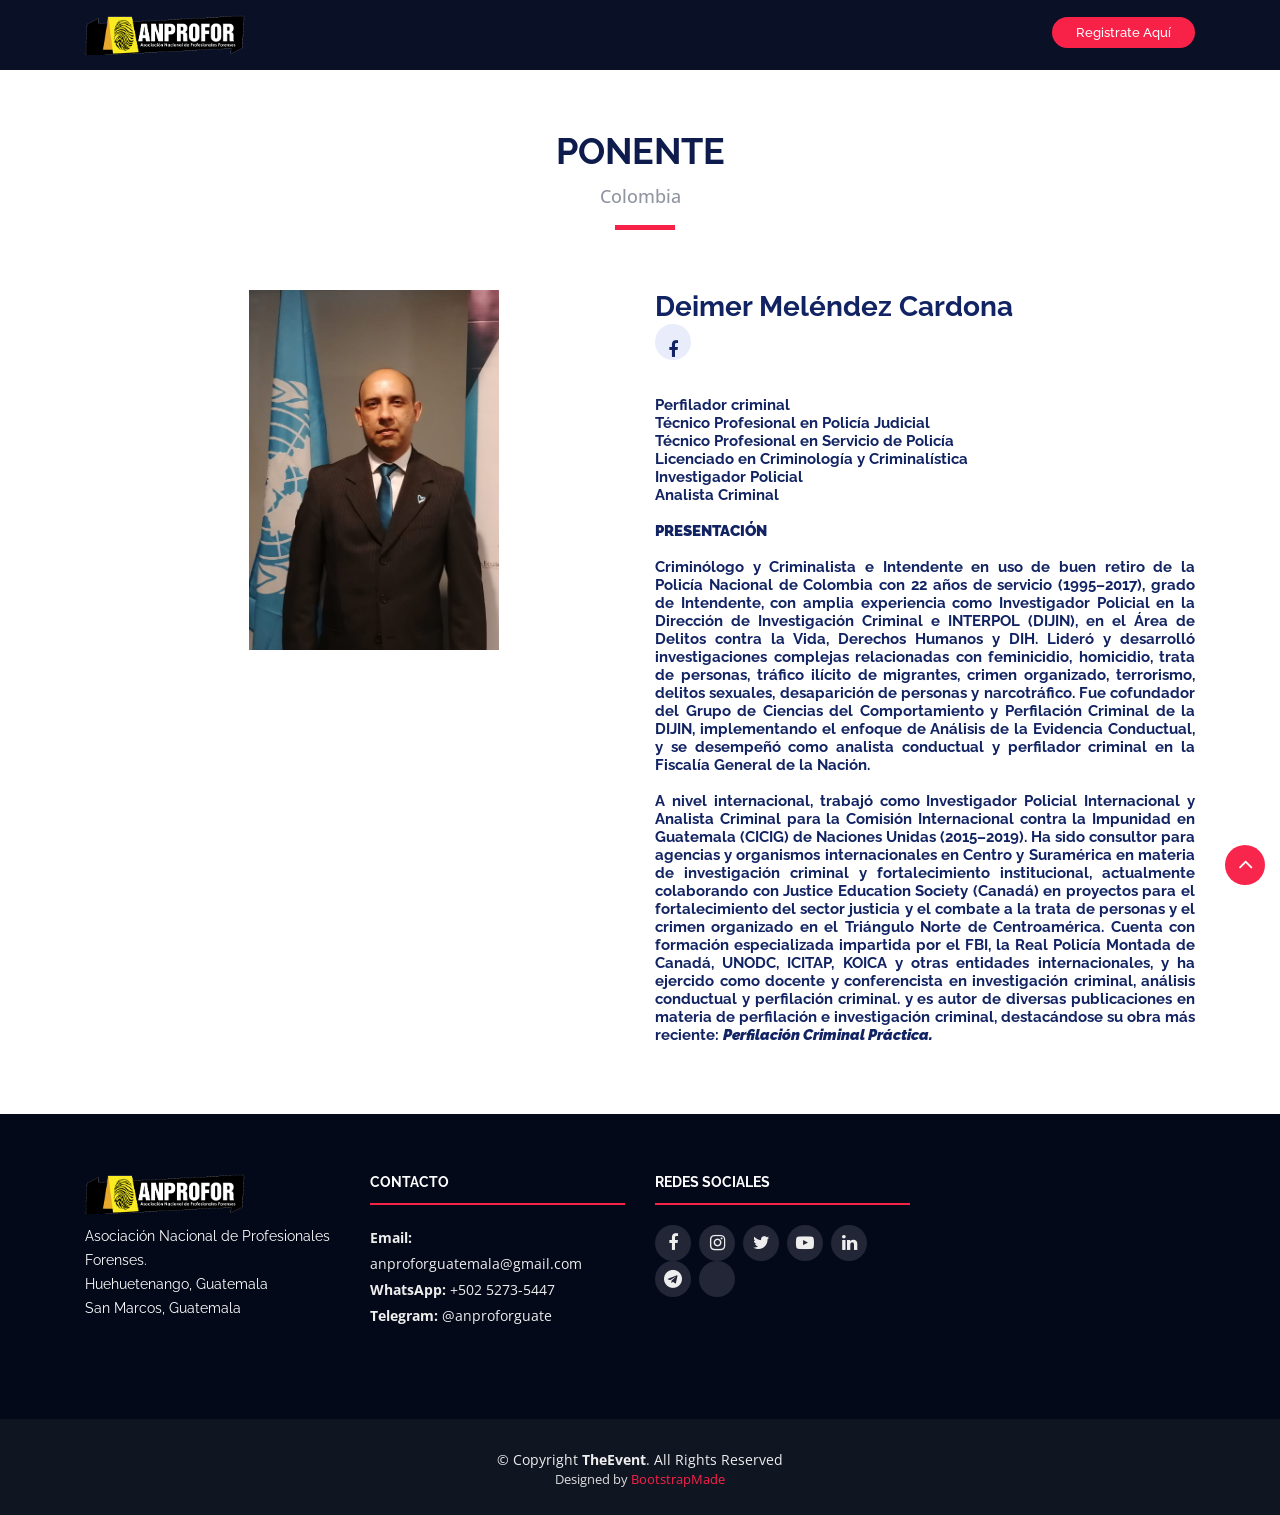
==== commit c5a49de2: "Update deimer.html" ====
--- a/deimer.html
+++ b/deimer.html
@@ -77,8 +77,8 @@
           <div class="col-md-6">
             <div class="details">
               <h2>Deimer Meléndez Cardona</2>
-              <div class="social">                
-              <a href="https://www.instagram.com/deimer_melendez/"> <i class="fa fa-instagram" aria-hidden="true"></i> </a>
+              <div class="social">      
+                <a href="https://www.facebook.com/share/14R8UXELk4C/" class="facebook"><i class="fa fa-facebook"></i></a>
                 
               </div>
               <p align="justify">
